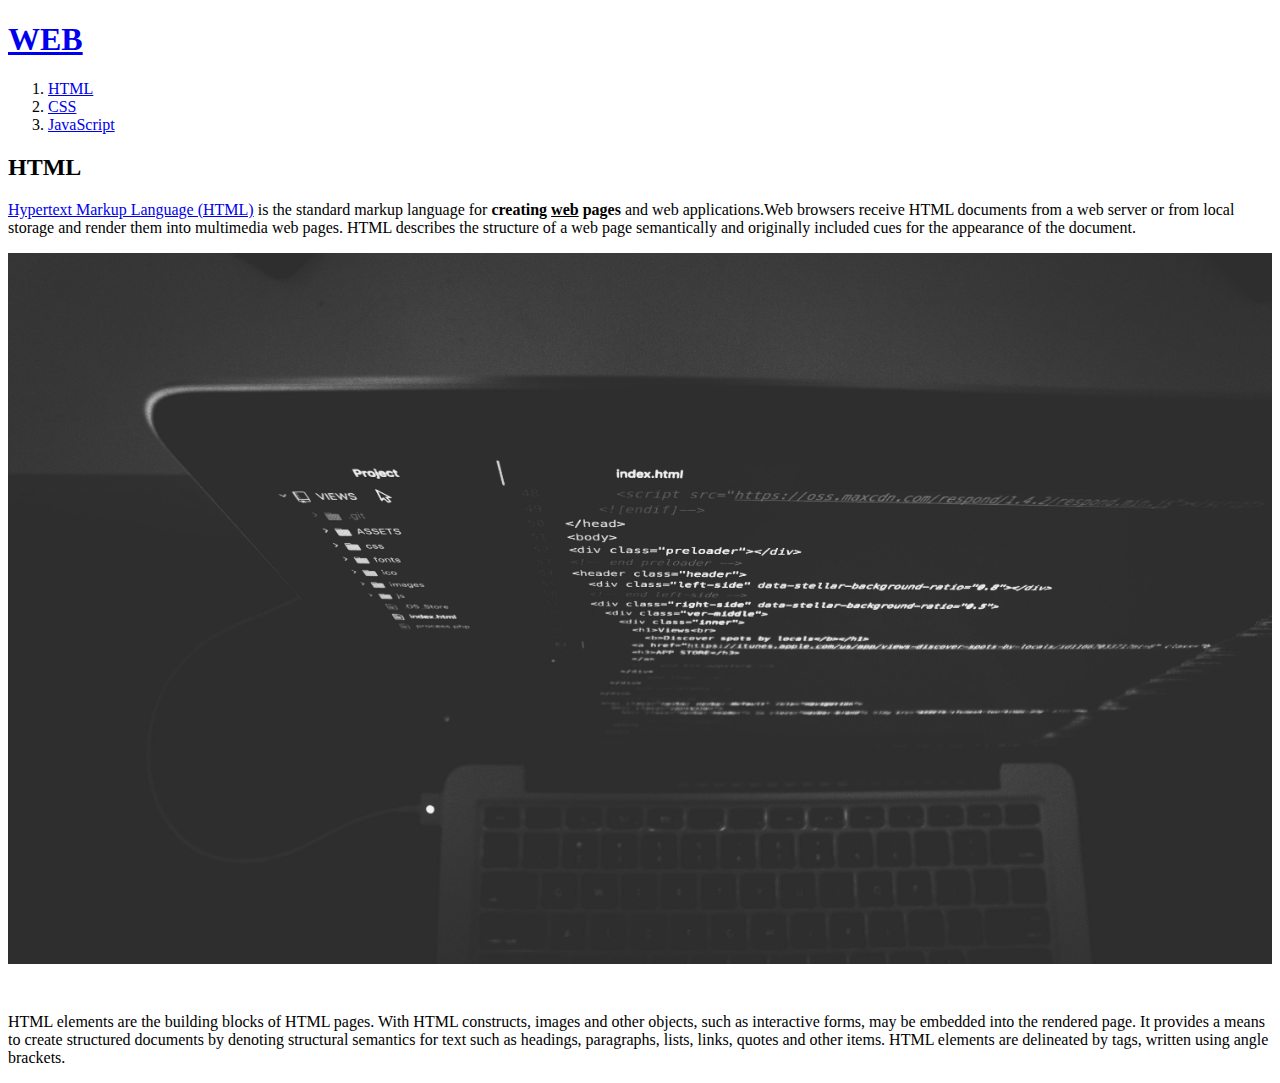
==== 1.html @ e1a55344 "web1 first commit" ====
<!doctype html>
<html>
<head>
  <title>WEB1 - html</title>
  <meta charset="utf-8">
</head>
<body>
  <h1><a href="index.html">WEB</a></h1>
  <ol>
    <li><a href="1.html">HTML</a></li>
    <li><a href="2.html">CSS</a></li>
    <li><a href="3.html">JavaScript</a></li>
  </ol>
  <h2>HTML</h2>
  <p><a href="https://www.w3.org/TR/html5/" target="_blank" title="html5 speicification">Hypertext Markup Language (HTML)</a> is the standard markup language for <strong>creating <u>web</u> pages</strong> and web applications.Web browsers receive HTML documents from a web server or from local storage and render them into multimedia web pages. HTML describes the structure of a web page semantically and originally included cues for the appearance of the document.
  </p><img src="coding.jpg" width="100%"><p style="margin-top:45px;">HTML elements are the building blocks of HTML pages. With HTML constructs, images and other objects, such as interactive forms, may be embedded into the rendered page. It provides a means to create structured documents by denoting structural semantics for text such as headings, paragraphs, lists, links, quotes and other items. HTML elements are delineated by tags, written using angle brackets.
  </p>
</body>
</html>
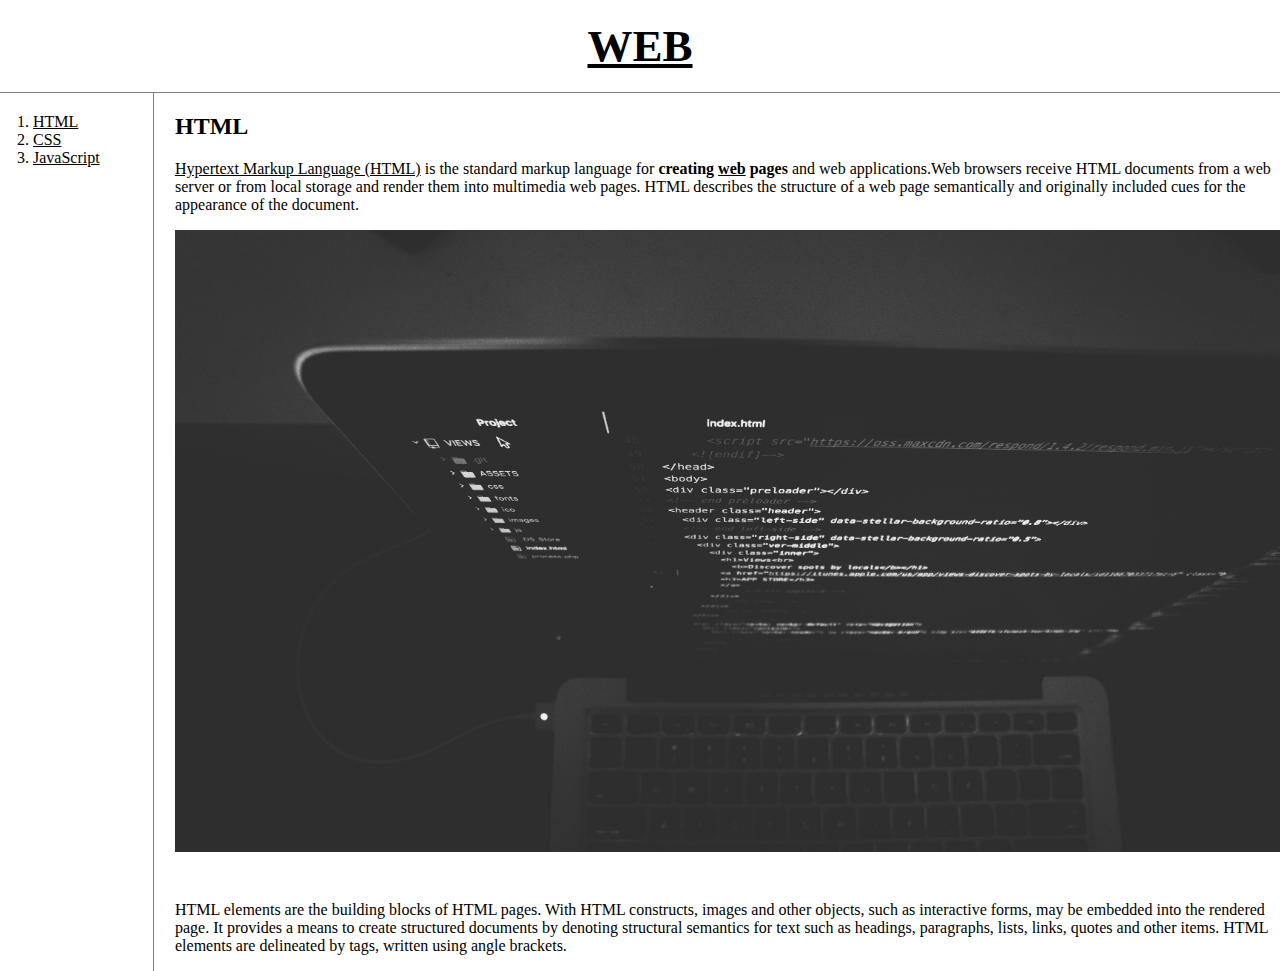
==== commit a2a66c1b: "반응형 웹페이지로 변경" ====
--- a/1.html
+++ b/1.html
@@ -3,17 +3,26 @@
 <head>
   <title>WEB1 - html</title>
   <meta charset="utf-8">
+  <link rel="stylesheet" href="style.css">
 </head>
 <body>
   <h1><a href="index.html">WEB</a></h1>
-  <ol>
-    <li><a href="1.html">HTML</a></li>
-    <li><a href="2.html">CSS</a></li>
-    <li><a href="3.html">JavaScript</a></li>
-  </ol>
-  <h2>HTML</h2>
-  <p><a href="https://www.w3.org/TR/html5/" target="_blank" title="html5 speicification">Hypertext Markup Language (HTML)</a> is the standard markup language for <strong>creating <u>web</u> pages</strong> and web applications.Web browsers receive HTML documents from a web server or from local storage and render them into multimedia web pages. HTML describes the structure of a web page semantically and originally included cues for the appearance of the document.
-  </p><img src="coding.jpg" width="100%"><p style="margin-top:45px;">HTML elements are the building blocks of HTML pages. With HTML constructs, images and other objects, such as interactive forms, may be embedded into the rendered page. It provides a means to create structured documents by denoting structural semantics for text such as headings, paragraphs, lists, links, quotes and other items. HTML elements are delineated by tags, written using angle brackets.
-  </p>
+  <div id="grid">
+    <ol>
+      <li><a href="1.html">HTML</a></li>
+      <li><a href="2.html">CSS</a></li>
+      <li><a href="3.html">JavaScript</a></li>
+    </ol>
+    <div id="article">
+      <h2>HTML</h2>
+      <p>
+        <a href="https://www.w3.org/TR/html5/" target="_blank" title="html5 speicification">Hypertext Markup Language (HTML)</a> is the standard markup language for <strong>creating <u>web</u> pages</strong> and web applications.Web browsers receive HTML documents from a web server or from local storage and render them into multimedia web pages. HTML describes the structure of a web page semantically and originally included cues for the appearance of the document.
+      </p>
+      <img src="coding.jpg" width="100%">
+      <p style="margin-top:45px;">
+        HTML elements are the building blocks of HTML pages. With HTML constructs, images and other objects, such as interactive forms, may be embedded into the rendered page. It provides a means to create structured documents by denoting structural semantics for text such as headings, paragraphs, lists, links, quotes and other items. HTML elements are delineated by tags, written using angle brackets.
+      </p>
+    </div>
+  </div>
 </body>
 </html>
--- a/style.css
+++ b/style.css
@@ -0,0 +1,40 @@
+body{
+  margin:0;
+}
+a {
+  color:black;
+}
+h1 {
+  font-size:45px;
+  text-align: center;
+  border-bottom:1px solid gray;
+  margin:0;
+  padding:20px;
+}
+ol{
+  border-right:1px solid gray;
+  width:100px;
+  margin:0;
+  padding:20px;
+}
+#grid{
+  display: grid;
+  grid-template-columns: 150px 1fr;
+}
+#grid ol{
+  padding-left:33px;
+}
+#grid #article{
+  padding-left:25px;
+}
+@media(max-width:800px){
+  #grid{
+    display: block;
+  }
+  ol{
+    border-right:none;
+  }
+  h1 {
+    border-bottom:none;
+  }
+}
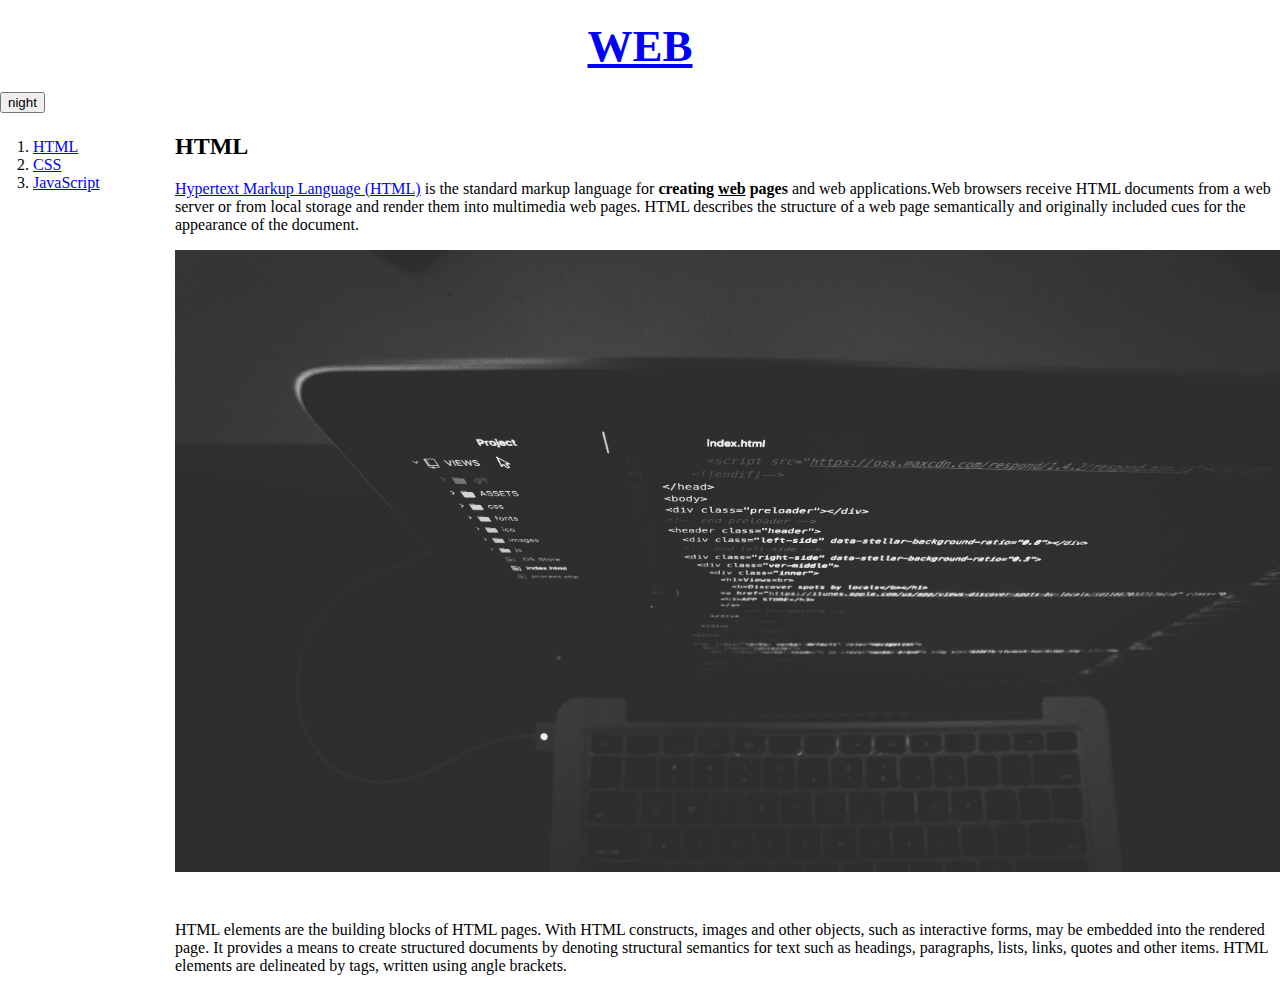
==== commit 8b776f72: "Add DayNight Mode" ====
--- a/1.html
+++ b/1.html
@@ -4,9 +4,13 @@
   <title>WEB1 - html</title>
   <meta charset="utf-8">
   <link rel="stylesheet" href="style.css">
+  <script src="colors.js"></script>
 </head>
 <body>
   <h1><a href="index.html">WEB</a></h1>
+  <input type="button" value="night" onclick="
+    nightDayHandler(this);
+  ">
   <div id="grid">
     <ol>
       <li><a href="1.html">HTML</a></li>
--- a/style.css
+++ b/style.css
@@ -2,20 +2,20 @@
   margin:0;
 }
 a {
-  color:black;
+  color:blue;
 }
 h1 {
   font-size:45px;
   text-align: center;
-  border-bottom:1px solid gray;
+  /*border-bottom:1px solid gray;*/
   margin:0;
   padding:20px;
 }
 ol{
-  border-right:1px solid gray;
+  /*border-right:1px solid gray;*/
   width:100px;
   margin:0;
-  padding:20px;
+  padding:25px;
 }
 #grid{
   display: grid;
